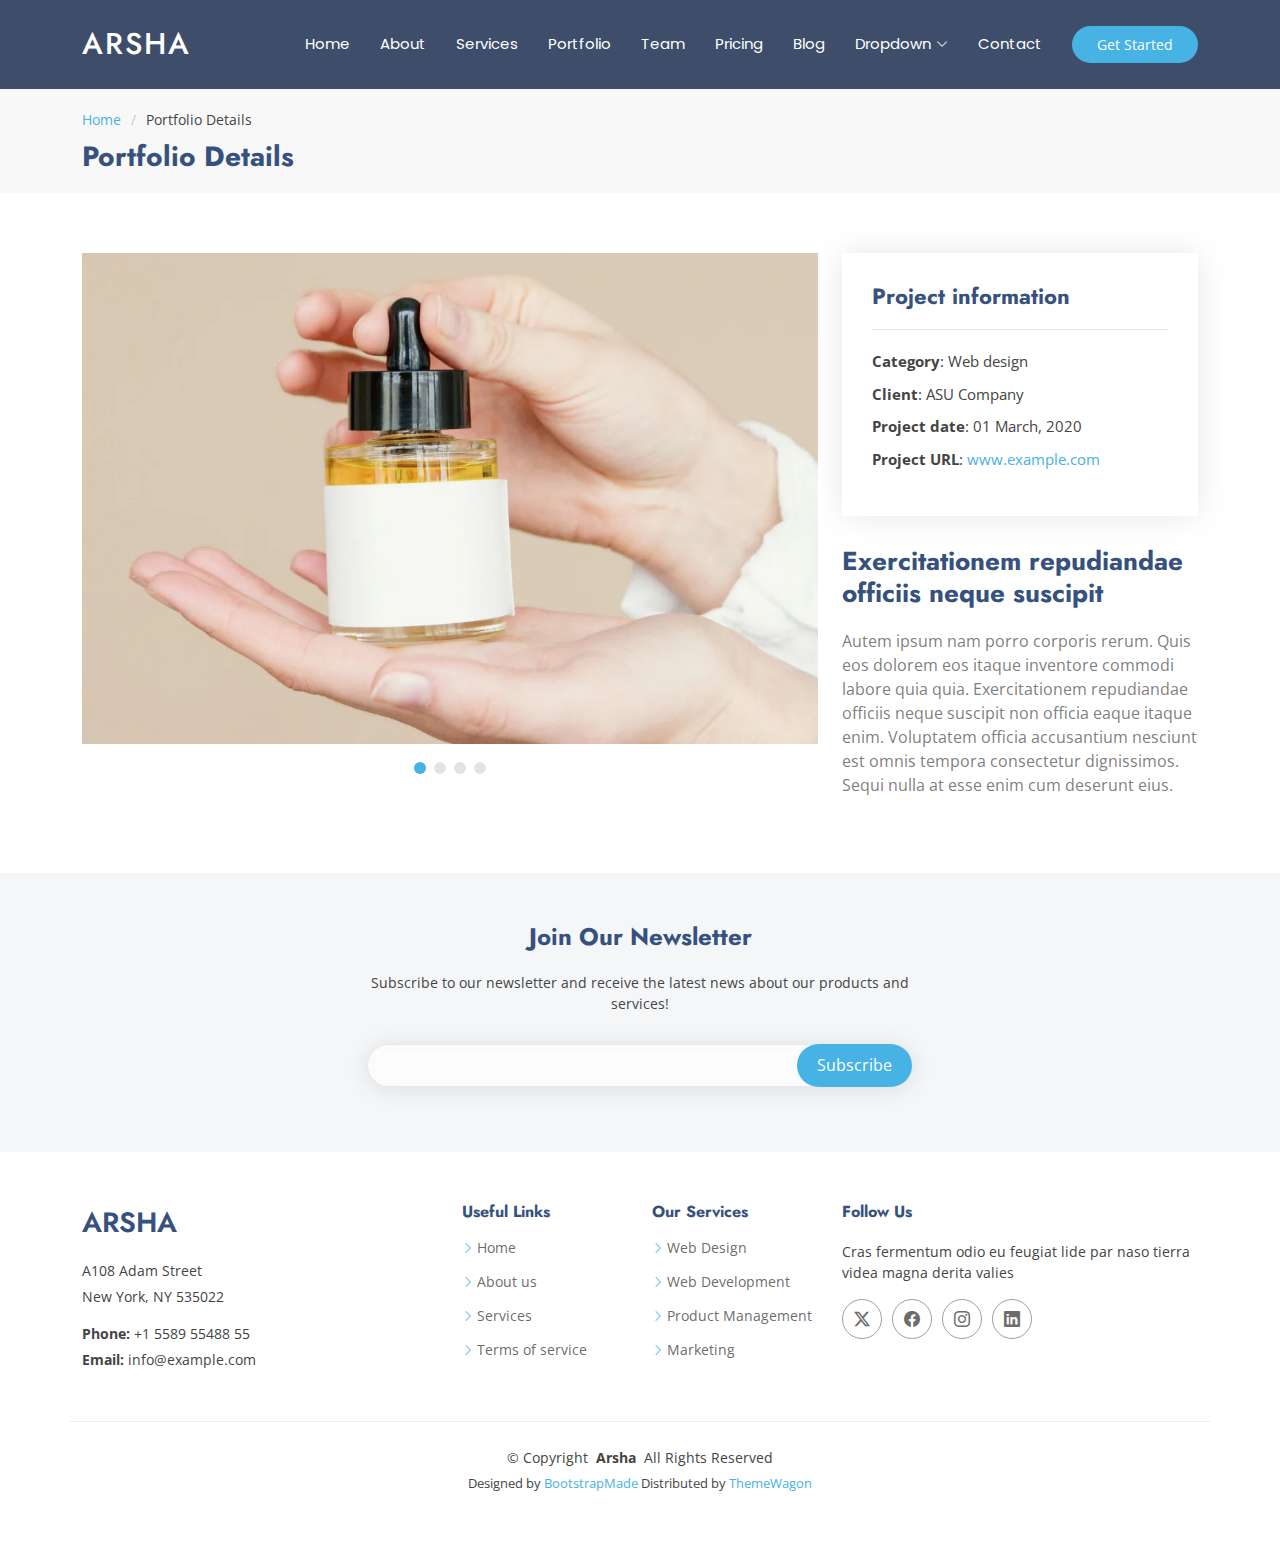
==== portfolio-details.html @ 04231e78 "Sample page" ====
<!DOCTYPE html>
<html lang="en">

<head>
  <meta charset="utf-8">
  <meta content="width=device-width, initial-scale=1.0" name="viewport">
  <title>Portfolio Details - Arsha Bootstrap Template</title>
  <meta name="description" content="">
  <meta name="keywords" content="">

  <!-- Favicons -->
  <link href="assets/img/favicon.png" rel="icon">
  <link href="assets/img/apple-touch-icon.png" rel="apple-touch-icon">

  <!-- Fonts -->
  <link href="https://fonts.googleapis.com" rel="preconnect">
  <link href="https://fonts.gstatic.com" rel="preconnect" crossorigin>
  <link href="https://fonts.googleapis.com/css2?family=Open+Sans:ital,wght@0,300;0,400;0,500;0,600;0,700;0,800;1,300;1,400;1,500;1,600;1,700;1,800&family=Poppins:ital,wght@0,100;0,200;0,300;0,400;0,500;0,600;0,700;0,800;0,900;1,100;1,200;1,300;1,400;1,500;1,600;1,700;1,800;1,900&family=Jost:ital,wght@0,100;0,200;0,300;0,400;0,500;0,600;0,700;0,800;0,900;1,100;1,200;1,300;1,400;1,500;1,600;1,700;1,800;1,900&display=swap" rel="stylesheet">

  <!-- Vendor CSS Files -->
  <link href="assets/vendor/bootstrap/css/bootstrap.min.css" rel="stylesheet">
  <link href="assets/vendor/bootstrap-icons/bootstrap-icons.css" rel="stylesheet">
  <link href="assets/vendor/aos/aos.css" rel="stylesheet">
  <link href="assets/vendor/glightbox/css/glightbox.min.css" rel="stylesheet">
  <link href="assets/vendor/swiper/swiper-bundle.min.css" rel="stylesheet">

  <!-- Main CSS File -->
  <link href="assets/css/main.css" rel="stylesheet">

  <!-- =======================================================
  * Template Name: Arsha
  * Template URL: https://bootstrapmade.com/arsha-free-bootstrap-html-template-corporate/
  * Updated: Feb 22 2025 with Bootstrap v5.3.3
  * Author: BootstrapMade.com
  * License: https://bootstrapmade.com/license/
  ======================================================== -->
</head>

<body class="portfolio-details-page">

  <header id="header" class="header d-flex align-items-center sticky-top">
    <div class="container-fluid container-xl position-relative d-flex align-items-center">

      <a href="index.html" class="logo d-flex align-items-center me-auto">
        <!-- Uncomment the line below if you also wish to use an image logo -->
        <!-- <img src="assets/img/logo.webp" alt=""> -->
        <h1 class="sitename">Arsha</h1>
      </a>

      <nav id="navmenu" class="navmenu">
        <ul>
          <li><a href="#hero">Home</a></li>
          <li><a href="#about">About</a></li>
          <li><a href="#services">Services</a></li>
          <li><a href="#portfolio">Portfolio</a></li>
          <li><a href="#team">Team</a></li>
          <li><a href="#pricing">Pricing</a></li>
          <li><a href="blog.html">Blog</a></li>
          <li class="dropdown"><a href="#"><span>Dropdown</span> <i class="bi bi-chevron-down toggle-dropdown"></i></a>
            <ul>
              <li><a href="#">Dropdown 1</a></li>
              <li class="dropdown"><a href="#"><span>Deep Dropdown</span> <i class="bi bi-chevron-down toggle-dropdown"></i></a>
                <ul>
                  <li><a href="#">Deep Dropdown 1</a></li>
                  <li><a href="#">Deep Dropdown 2</a></li>
                  <li><a href="#">Deep Dropdown 3</a></li>
                  <li><a href="#">Deep Dropdown 4</a></li>
                  <li><a href="#">Deep Dropdown 5</a></li>
                </ul>
              </li>
              <li><a href="#">Dropdown 2</a></li>
              <li><a href="#">Dropdown 3</a></li>
              <li><a href="#">Dropdown 4</a></li>
            </ul>
          </li>
          <li><a href="#contact">Contact</a></li>
        </ul>
        <i class="mobile-nav-toggle d-xl-none bi bi-list"></i>
      </nav>

      <a class="btn-getstarted" href="#about">Get Started</a>

    </div>
  </header>

  <main class="main">

    <!-- Page Title -->
    <div class="page-title" data-aos="fade">
      <div class="container">
        <nav class="breadcrumbs">
          <ol>
            <li><a href="index.html">Home</a></li>
            <li class="current">Portfolio Details</li>
          </ol>
        </nav>
        <h1>Portfolio Details</h1>
      </div>
    </div><!-- End Page Title -->

    <!-- Portfolio Details Section -->
    <section id="portfolio-details" class="portfolio-details section">

      <div class="container" data-aos="fade-up" data-aos-delay="100">

        <div class="row gy-4">

          <div class="col-lg-8">
            <div class="portfolio-details-slider swiper init-swiper">

              <script type="application/json" class="swiper-config">
                {
                  "loop": true,
                  "speed": 600,
                  "autoplay": {
                    "delay": 5000
                  },
                  "slidesPerView": "auto",
                  "pagination": {
                    "el": ".swiper-pagination",
                    "type": "bullets",
                    "clickable": true
                  }
                }
              </script>

              <div class="swiper-wrapper align-items-center">

                <div class="swiper-slide">
                  <img src="assets/img/portfolio/portfolio-1.webp" alt="">
                </div>

                <div class="swiper-slide">
                  <img src="assets/img/portfolio/portfolio-10.webp" alt="">
                </div>

                <div class="swiper-slide">
                  <img src="assets/img/portfolio/portfolio-7.webp" alt="">
                </div>

                <div class="swiper-slide">
                  <img src="assets/img/portfolio/portfolio-4.webp" alt="">
                </div>

              </div>
              <div class="swiper-pagination"></div>
            </div>
          </div>

          <div class="col-lg-4">
            <div class="portfolio-info" data-aos="fade-up" data-aos-delay="200">
              <h3>Project information</h3>
              <ul>
                <li><strong>Category</strong>: Web design</li>
                <li><strong>Client</strong>: ASU Company</li>
                <li><strong>Project date</strong>: 01 March, 2020</li>
                <li><strong>Project URL</strong>: <a href="#">www.example.com</a></li>
              </ul>
            </div>
            <div class="portfolio-description" data-aos="fade-up" data-aos-delay="300">
              <h2>Exercitationem repudiandae officiis neque suscipit</h2>
              <p>
                Autem ipsum nam porro corporis rerum. Quis eos dolorem eos itaque inventore commodi labore quia quia. Exercitationem repudiandae officiis neque suscipit non officia eaque itaque enim. Voluptatem officia accusantium nesciunt est omnis tempora consectetur dignissimos. Sequi nulla at esse enim cum deserunt eius.
              </p>
            </div>
          </div>

        </div>

      </div>

    </section><!-- /Portfolio Details Section -->

  </main>

  <footer id="footer" class="footer">

    <div class="footer-newsletter">
      <div class="container">
        <div class="row justify-content-center text-center">
          <div class="col-lg-6">
            <h4>Join Our Newsletter</h4>
            <p>Subscribe to our newsletter and receive the latest news about our products and services!</p>
            <form action="forms/newsletter.php" method="post" class="php-email-form">
              <div class="newsletter-form"><input type="email" name="email"><input type="submit" value="Subscribe"></div>
              <div class="loading">Loading</div>
              <div class="error-message"></div>
              <div class="sent-message">Your subscription request has been sent. Thank you!</div>
            </form>
          </div>
        </div>
      </div>
    </div>

    <div class="container footer-top">
      <div class="row gy-4">
        <div class="col-lg-4 col-md-6 footer-about">
          <a href="index.html" class="d-flex align-items-center">
            <span class="sitename">Arsha</span>
          </a>
          <div class="footer-contact pt-3">
            <p>A108 Adam Street</p>
            <p>New York, NY 535022</p>
            <p class="mt-3"><strong>Phone:</strong> <span>+1 5589 55488 55</span></p>
            <p><strong>Email:</strong> <span>info@example.com</span></p>
          </div>
        </div>

        <div class="col-lg-2 col-md-3 footer-links">
          <h4>Useful Links</h4>
          <ul>
            <li><i class="bi bi-chevron-right"></i> <a href="#">Home</a></li>
            <li><i class="bi bi-chevron-right"></i> <a href="#">About us</a></li>
            <li><i class="bi bi-chevron-right"></i> <a href="#">Services</a></li>
            <li><i class="bi bi-chevron-right"></i> <a href="#">Terms of service</a></li>
          </ul>
        </div>

        <div class="col-lg-2 col-md-3 footer-links">
          <h4>Our Services</h4>
          <ul>
            <li><i class="bi bi-chevron-right"></i> <a href="#">Web Design</a></li>
            <li><i class="bi bi-chevron-right"></i> <a href="#">Web Development</a></li>
            <li><i class="bi bi-chevron-right"></i> <a href="#">Product Management</a></li>
            <li><i class="bi bi-chevron-right"></i> <a href="#">Marketing</a></li>
          </ul>
        </div>

        <div class="col-lg-4 col-md-12">
          <h4>Follow Us</h4>
          <p>Cras fermentum odio eu feugiat lide par naso tierra videa magna derita valies</p>
          <div class="social-links d-flex">
            <a href=""><i class="bi bi-twitter-x"></i></a>
            <a href=""><i class="bi bi-facebook"></i></a>
            <a href=""><i class="bi bi-instagram"></i></a>
            <a href=""><i class="bi bi-linkedin"></i></a>
          </div>
        </div>

      </div>
    </div>

    <div class="container copyright text-center mt-4">
      <p>© <span>Copyright</span> <strong class="px-1 sitename">Arsha</strong> <span>All Rights Reserved</span></p>
      <div class="credits">
        <!-- All the links in the footer should remain intact. -->
        <!-- You can delete the links only if you've purchased the pro version. -->
        <!-- Licensing information: https://bootstrapmade.com/license/ -->
        <!-- Purchase the pro version with working PHP/AJAX contact form: [buy-url] -->
        Designed by <a href="https://bootstrapmade.com/">BootstrapMade</a> Distributed by <a href="https://themewagon.com" target="_blank">ThemeWagon</a>
      </div>
    </div>

  </footer>

  <!-- Scroll Top -->
  <a href="#" id="scroll-top" class="scroll-top d-flex align-items-center justify-content-center"><i class="bi bi-arrow-up-short"></i></a>

  <!-- Preloader -->
  <div id="preloader"></div>

  <!-- Vendor JS Files -->
  <script src="assets/vendor/bootstrap/js/bootstrap.bundle.min.js"></script>
  <script src="assets/vendor/php-email-form/validate.js"></script>
  <script src="assets/vendor/aos/aos.js"></script>
  <script src="assets/vendor/glightbox/js/glightbox.min.js"></script>
  <script src="assets/vendor/swiper/swiper-bundle.min.js"></script>
  <script src="assets/vendor/waypoints/noframework.waypoints.js"></script>
  <script src="assets/vendor/imagesloaded/imagesloaded.pkgd.min.js"></script>
  <script src="assets/vendor/isotope-layout/isotope.pkgd.min.js"></script>

  <!-- Main JS File -->
  <script src="assets/js/main.js"></script>

</body>

</html>
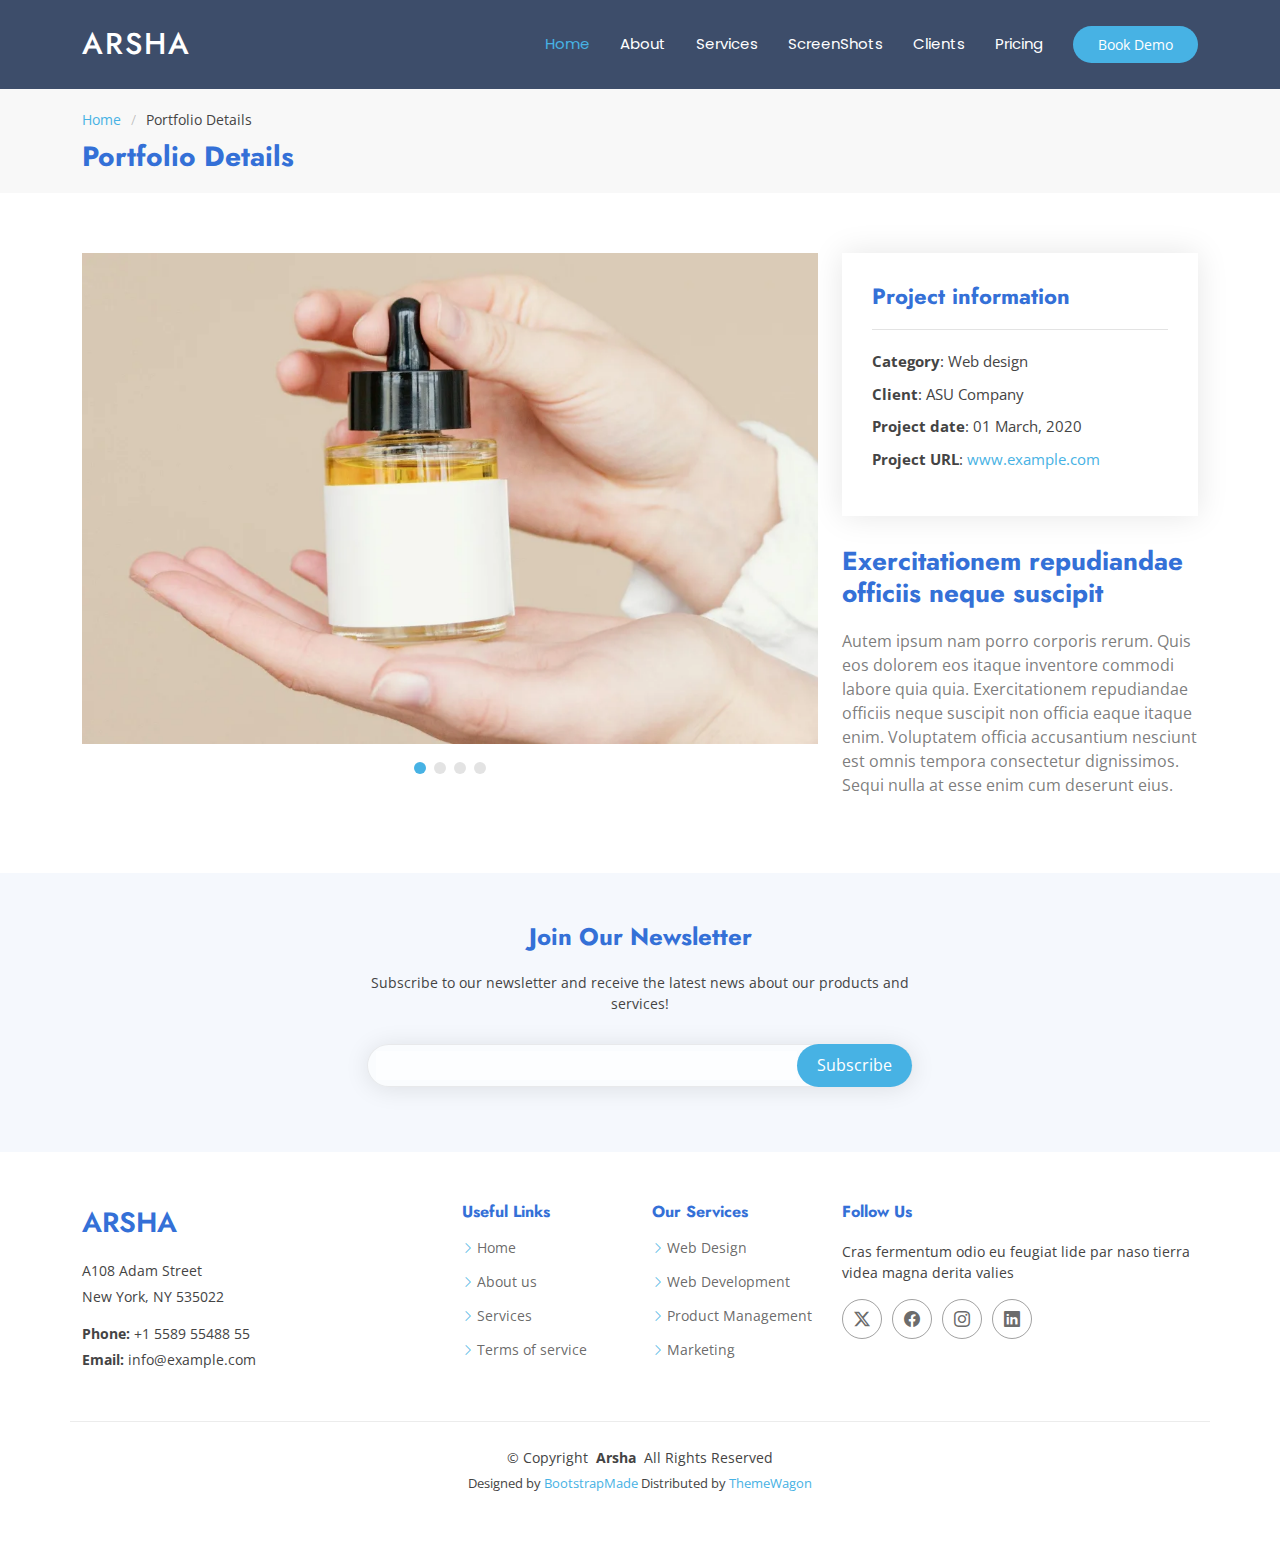
==== commit 1eb1dfb2: "update website design" ====
--- a/portfolio-details.html
+++ b/portfolio-details.html
@@ -4,9 +4,9 @@
 <head>
   <meta charset="utf-8">
   <meta content="width=device-width, initial-scale=1.0" name="viewport">
-  <title>Portfolio Details - Arsha Bootstrap Template</title>
-  <meta name="description" content="">
-  <meta name="keywords" content="">
+ <title>Index - Sharon Gold Loan Software</title>
+<meta name="description" content="Sharon Gold Loan Software – Simplifying gold loan management with secure, efficient, and user-friendly solutions.">
+<meta name="keywords" content="Gold Loan Software, Gold Loan Management, Sharon Finance, Loan Against Gold, Financial Software, Gold Loan System, Digital pawn Broking Software, Money Lending">
 
   <!-- Favicons -->
   <link href="assets/img/favicon.png" rel="icon">
@@ -49,36 +49,18 @@
 
       <nav id="navmenu" class="navmenu">
         <ul>
-          <li><a href="#hero">Home</a></li>
+          <li><a href="#hero" class="active">Home</a></li>
           <li><a href="#about">About</a></li>
           <li><a href="#services">Services</a></li>
-          <li><a href="#portfolio">Portfolio</a></li>
-          <li><a href="#team">Team</a></li>
+          <li><a href="#portfolio">ScreenShots</a></li>
+          <li><a href="#team">Clients</a></li>
           <li><a href="#pricing">Pricing</a></li>
-          <li><a href="blog.html">Blog</a></li>
-          <li class="dropdown"><a href="#"><span>Dropdown</span> <i class="bi bi-chevron-down toggle-dropdown"></i></a>
-            <ul>
-              <li><a href="#">Dropdown 1</a></li>
-              <li class="dropdown"><a href="#"><span>Deep Dropdown</span> <i class="bi bi-chevron-down toggle-dropdown"></i></a>
-                <ul>
-                  <li><a href="#">Deep Dropdown 1</a></li>
-                  <li><a href="#">Deep Dropdown 2</a></li>
-                  <li><a href="#">Deep Dropdown 3</a></li>
-                  <li><a href="#">Deep Dropdown 4</a></li>
-                  <li><a href="#">Deep Dropdown 5</a></li>
-                </ul>
-              </li>
-              <li><a href="#">Dropdown 2</a></li>
-              <li><a href="#">Dropdown 3</a></li>
-              <li><a href="#">Dropdown 4</a></li>
-            </ul>
-          </li>
-          <li><a href="#contact">Contact</a></li>
+          
         </ul>
         <i class="mobile-nav-toggle d-xl-none bi bi-list"></i>
       </nav>
 
-      <a class="btn-getstarted" href="#about">Get Started</a>
+      <a class="btn-getstarted" href="#about">Book Demo</a>
 
     </div>
   </header>
--- a/assets/css/main.css
+++ b/assets/css/main.css
@@ -21,7 +21,7 @@
 :root { 
   --background-color: #ffffff; /* Background color for the entire website, including individual sections */
   --default-color: #444444; /* Default color used for the majority of the text content across the entire website */
-  --heading-color: #37517e; /* Color for headings, subheadings and title throughout the website */
+  --heading-color: #3470d7; /* Color for headings, subheadings and title throughout the website */
   --accent-color: #47b2e4; /* Accent color that represents your brand on the website. It's used for buttons, links, and other elements that need to stand out */
   --surface-color: #ffffff; /* The surface color is used as a background of boxed elements within sections, such as cards, icon boxes, or other elements that require a visual separation from the global background. */
   --contrast-color: #ffffff; /* Contrast color for text, ensuring readability against backgrounds of accent, heading, or default colors. */
@@ -45,7 +45,7 @@
 }
 
 .dark-background {
-  --background-color: #37517e;
+  --background-color: #3470d7;
   --default-color: #ffffff;
   --heading-color: #ffffff;
   --surface-color: #4668a2;
@@ -214,7 +214,7 @@
 /* Index Page Header on Scroll
 ------------------------------*/
 .index-page.scrolled .header {
-  --background-color: rgba(40, 58, 90, 0.9);
+  --background-color:  #3470d7;
 }
 
 /*--------------------------------------------------------------
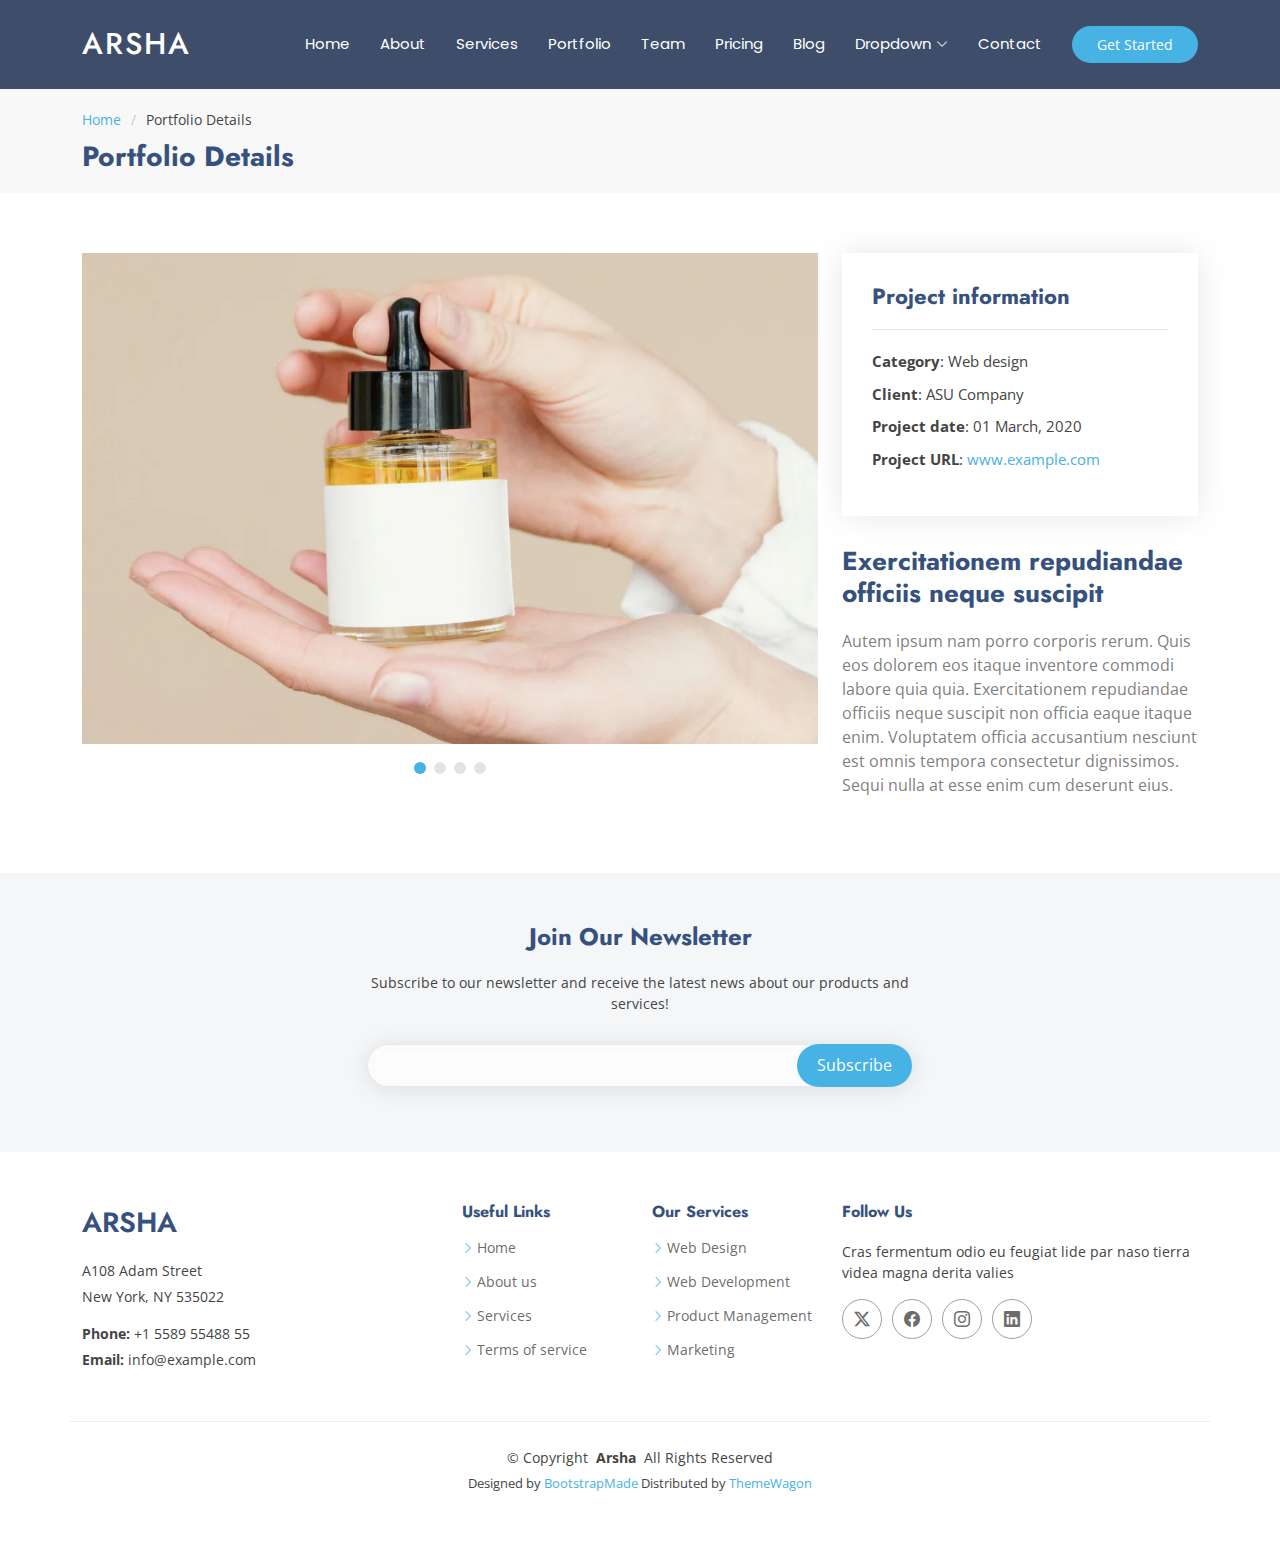
==== commit 5ff4af0c: "revert Existing file" ====
--- a/portfolio-details.html
+++ b/portfolio-details.html
@@ -4,9 +4,9 @@
 <head>
   <meta charset="utf-8">
   <meta content="width=device-width, initial-scale=1.0" name="viewport">
- <title>Index - Sharon Gold Loan Software</title>
-<meta name="description" content="Sharon Gold Loan Software – Simplifying gold loan management with secure, efficient, and user-friendly solutions.">
-<meta name="keywords" content="Gold Loan Software, Gold Loan Management, Sharon Finance, Loan Against Gold, Financial Software, Gold Loan System, Digital pawn Broking Software, Money Lending">
+  <title>Portfolio Details - Arsha Bootstrap Template</title>
+  <meta name="description" content="">
+  <meta name="keywords" content="">
 
   <!-- Favicons -->
   <link href="assets/img/favicon.png" rel="icon">
@@ -49,18 +49,36 @@
 
       <nav id="navmenu" class="navmenu">
         <ul>
-          <li><a href="#hero" class="active">Home</a></li>
+          <li><a href="#hero">Home</a></li>
           <li><a href="#about">About</a></li>
           <li><a href="#services">Services</a></li>
-          <li><a href="#portfolio">ScreenShots</a></li>
-          <li><a href="#team">Clients</a></li>
+          <li><a href="#portfolio">Portfolio</a></li>
+          <li><a href="#team">Team</a></li>
           <li><a href="#pricing">Pricing</a></li>
-          
+          <li><a href="blog.html">Blog</a></li>
+          <li class="dropdown"><a href="#"><span>Dropdown</span> <i class="bi bi-chevron-down toggle-dropdown"></i></a>
+            <ul>
+              <li><a href="#">Dropdown 1</a></li>
+              <li class="dropdown"><a href="#"><span>Deep Dropdown</span> <i class="bi bi-chevron-down toggle-dropdown"></i></a>
+                <ul>
+                  <li><a href="#">Deep Dropdown 1</a></li>
+                  <li><a href="#">Deep Dropdown 2</a></li>
+                  <li><a href="#">Deep Dropdown 3</a></li>
+                  <li><a href="#">Deep Dropdown 4</a></li>
+                  <li><a href="#">Deep Dropdown 5</a></li>
+                </ul>
+              </li>
+              <li><a href="#">Dropdown 2</a></li>
+              <li><a href="#">Dropdown 3</a></li>
+              <li><a href="#">Dropdown 4</a></li>
+            </ul>
+          </li>
+          <li><a href="#contact">Contact</a></li>
         </ul>
         <i class="mobile-nav-toggle d-xl-none bi bi-list"></i>
       </nav>
 
-      <a class="btn-getstarted" href="#about">Book Demo</a>
+      <a class="btn-getstarted" href="#about">Get Started</a>
 
     </div>
   </header>
--- a/assets/css/main.css
+++ b/assets/css/main.css
@@ -21,7 +21,7 @@
 :root { 
   --background-color: #ffffff; /* Background color for the entire website, including individual sections */
   --default-color: #444444; /* Default color used for the majority of the text content across the entire website */
-  --heading-color: #3470d7; /* Color for headings, subheadings and title throughout the website */
+  --heading-color: #37517e; /* Color for headings, subheadings and title throughout the website */
   --accent-color: #47b2e4; /* Accent color that represents your brand on the website. It's used for buttons, links, and other elements that need to stand out */
   --surface-color: #ffffff; /* The surface color is used as a background of boxed elements within sections, such as cards, icon boxes, or other elements that require a visual separation from the global background. */
   --contrast-color: #ffffff; /* Contrast color for text, ensuring readability against backgrounds of accent, heading, or default colors. */
@@ -45,7 +45,7 @@
 }
 
 .dark-background {
-  --background-color: #3470d7;
+  --background-color: #37517e;
   --default-color: #ffffff;
   --heading-color: #ffffff;
   --surface-color: #4668a2;
@@ -214,7 +214,7 @@
 /* Index Page Header on Scroll
 ------------------------------*/
 .index-page.scrolled .header {
-  --background-color:  #3470d7;
+  --background-color: rgba(40, 58, 90, 0.9);
 }
 
 /*--------------------------------------------------------------
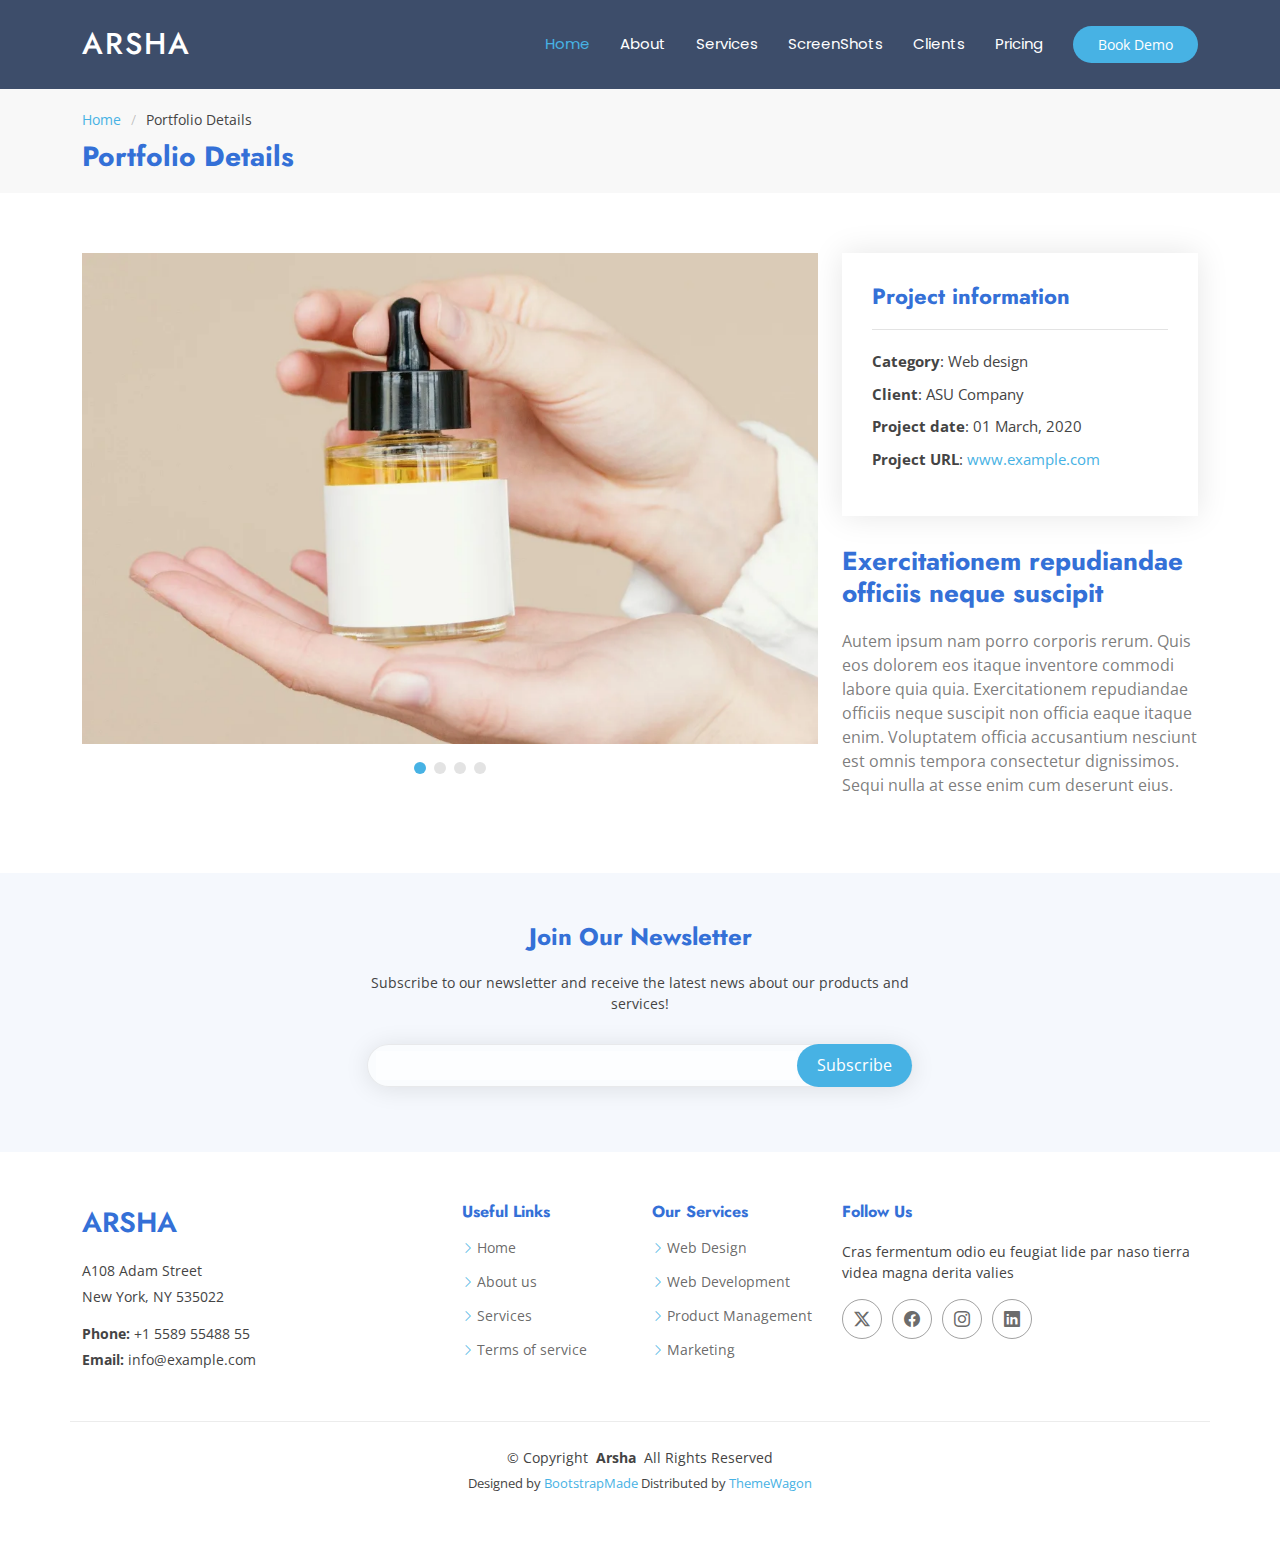
==== commit 69c05612: "revert changes" ====
--- a/portfolio-details.html
+++ b/portfolio-details.html
@@ -4,9 +4,9 @@
 <head>
   <meta charset="utf-8">
   <meta content="width=device-width, initial-scale=1.0" name="viewport">
-  <title>Portfolio Details - Arsha Bootstrap Template</title>
-  <meta name="description" content="">
-  <meta name="keywords" content="">
+ <title>Index - Sharon Gold Loan Software</title>
+<meta name="description" content="Sharon Gold Loan Software – Simplifying gold loan management with secure, efficient, and user-friendly solutions.">
+<meta name="keywords" content="Gold Loan Software, Gold Loan Management, Sharon Finance, Loan Against Gold, Financial Software, Gold Loan System, Digital pawn Broking Software, Money Lending">
 
   <!-- Favicons -->
   <link href="assets/img/favicon.png" rel="icon">
@@ -49,36 +49,18 @@
 
       <nav id="navmenu" class="navmenu">
         <ul>
-          <li><a href="#hero">Home</a></li>
+          <li><a href="#hero" class="active">Home</a></li>
           <li><a href="#about">About</a></li>
           <li><a href="#services">Services</a></li>
-          <li><a href="#portfolio">Portfolio</a></li>
-          <li><a href="#team">Team</a></li>
+          <li><a href="#portfolio">ScreenShots</a></li>
+          <li><a href="#team">Clients</a></li>
           <li><a href="#pricing">Pricing</a></li>
-          <li><a href="blog.html">Blog</a></li>
-          <li class="dropdown"><a href="#"><span>Dropdown</span> <i class="bi bi-chevron-down toggle-dropdown"></i></a>
-            <ul>
-              <li><a href="#">Dropdown 1</a></li>
-              <li class="dropdown"><a href="#"><span>Deep Dropdown</span> <i class="bi bi-chevron-down toggle-dropdown"></i></a>
-                <ul>
-                  <li><a href="#">Deep Dropdown 1</a></li>
-                  <li><a href="#">Deep Dropdown 2</a></li>
-                  <li><a href="#">Deep Dropdown 3</a></li>
-                  <li><a href="#">Deep Dropdown 4</a></li>
-                  <li><a href="#">Deep Dropdown 5</a></li>
-                </ul>
-              </li>
-              <li><a href="#">Dropdown 2</a></li>
-              <li><a href="#">Dropdown 3</a></li>
-              <li><a href="#">Dropdown 4</a></li>
-            </ul>
-          </li>
-          <li><a href="#contact">Contact</a></li>
+          
         </ul>
         <i class="mobile-nav-toggle d-xl-none bi bi-list"></i>
       </nav>
 
-      <a class="btn-getstarted" href="#about">Get Started</a>
+      <a class="btn-getstarted" href="#about">Book Demo</a>
 
     </div>
   </header>
--- a/assets/css/main.css
+++ b/assets/css/main.css
@@ -21,7 +21,7 @@
 :root { 
   --background-color: #ffffff; /* Background color for the entire website, including individual sections */
   --default-color: #444444; /* Default color used for the majority of the text content across the entire website */
-  --heading-color: #37517e; /* Color for headings, subheadings and title throughout the website */
+  --heading-color: #3470d7; /* Color for headings, subheadings and title throughout the website */
   --accent-color: #47b2e4; /* Accent color that represents your brand on the website. It's used for buttons, links, and other elements that need to stand out */
   --surface-color: #ffffff; /* The surface color is used as a background of boxed elements within sections, such as cards, icon boxes, or other elements that require a visual separation from the global background. */
   --contrast-color: #ffffff; /* Contrast color for text, ensuring readability against backgrounds of accent, heading, or default colors. */
@@ -45,7 +45,7 @@
 }
 
 .dark-background {
-  --background-color: #37517e;
+  --background-color: #3470d7;
   --default-color: #ffffff;
   --heading-color: #ffffff;
   --surface-color: #4668a2;
@@ -214,7 +214,7 @@
 /* Index Page Header on Scroll
 ------------------------------*/
 .index-page.scrolled .header {
-  --background-color: rgba(40, 58, 90, 0.9);
+  --background-color:  #3470d7;
 }
 
 /*--------------------------------------------------------------
